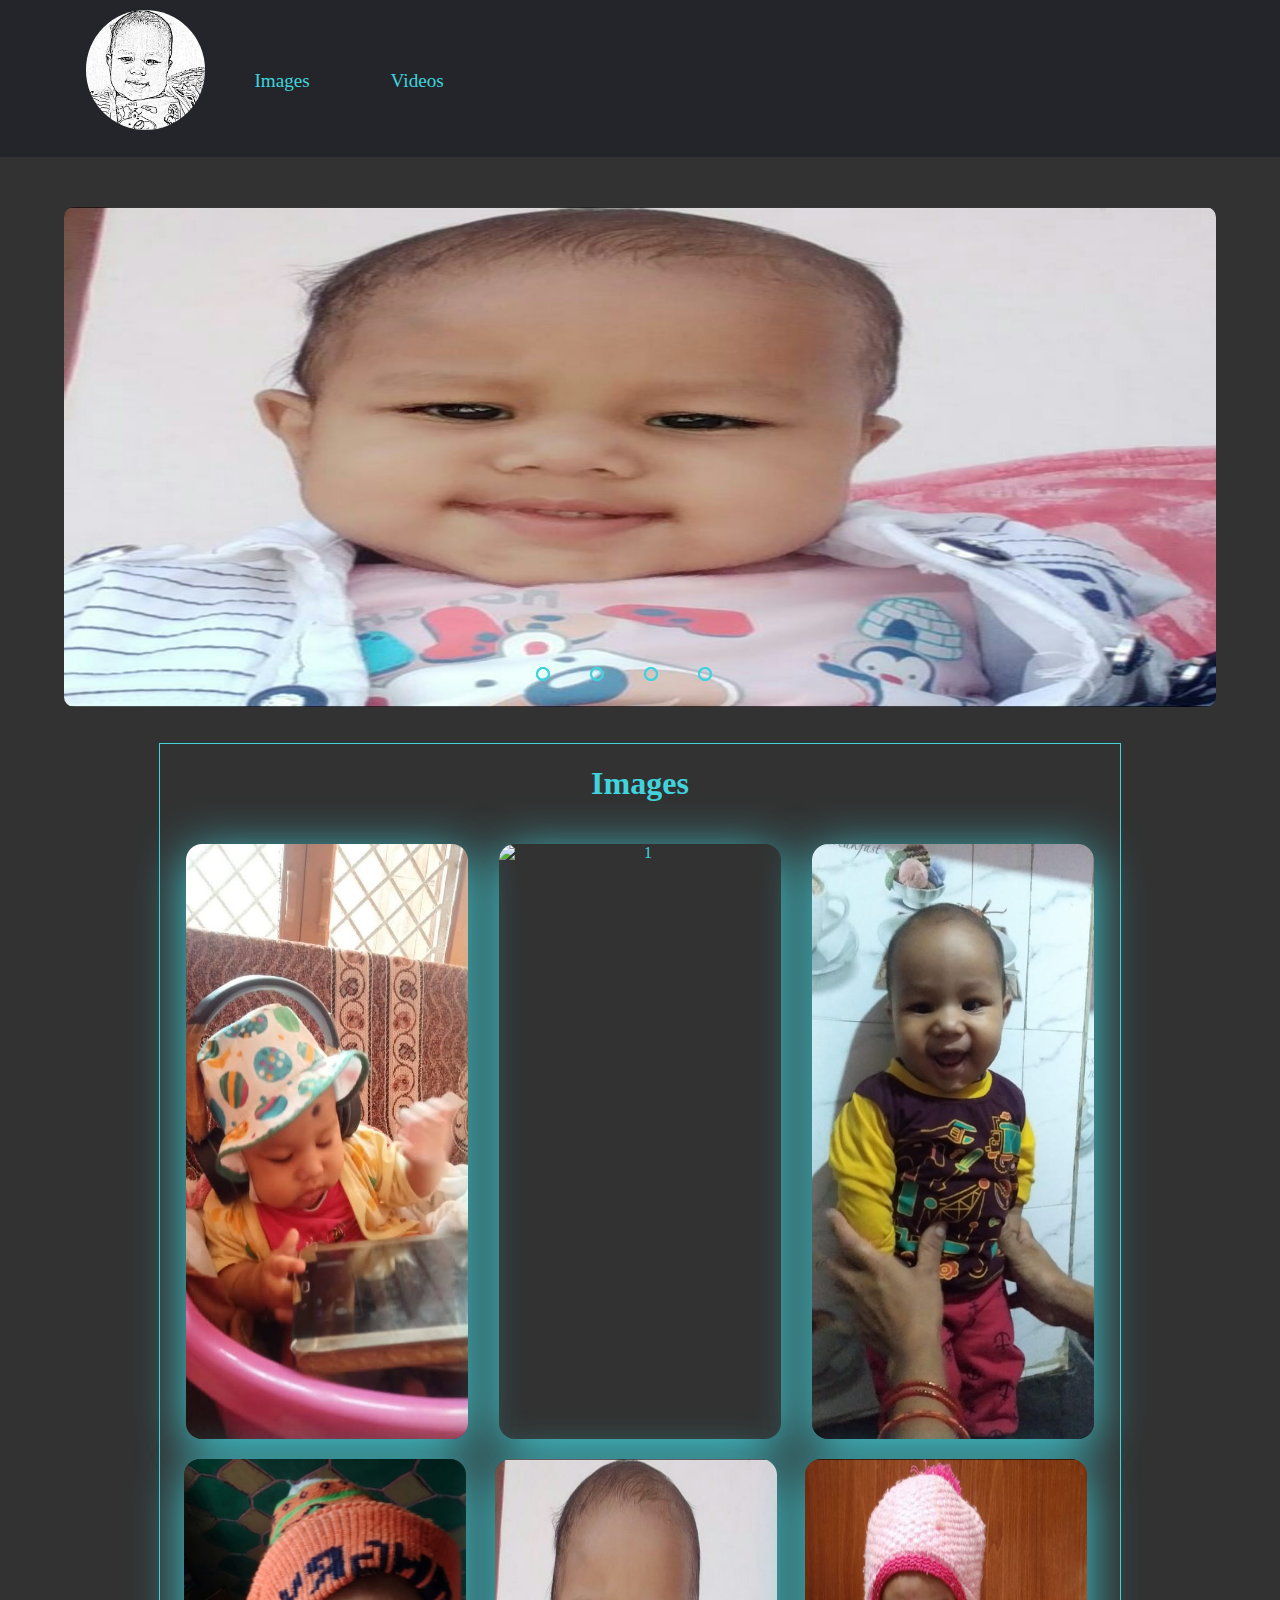
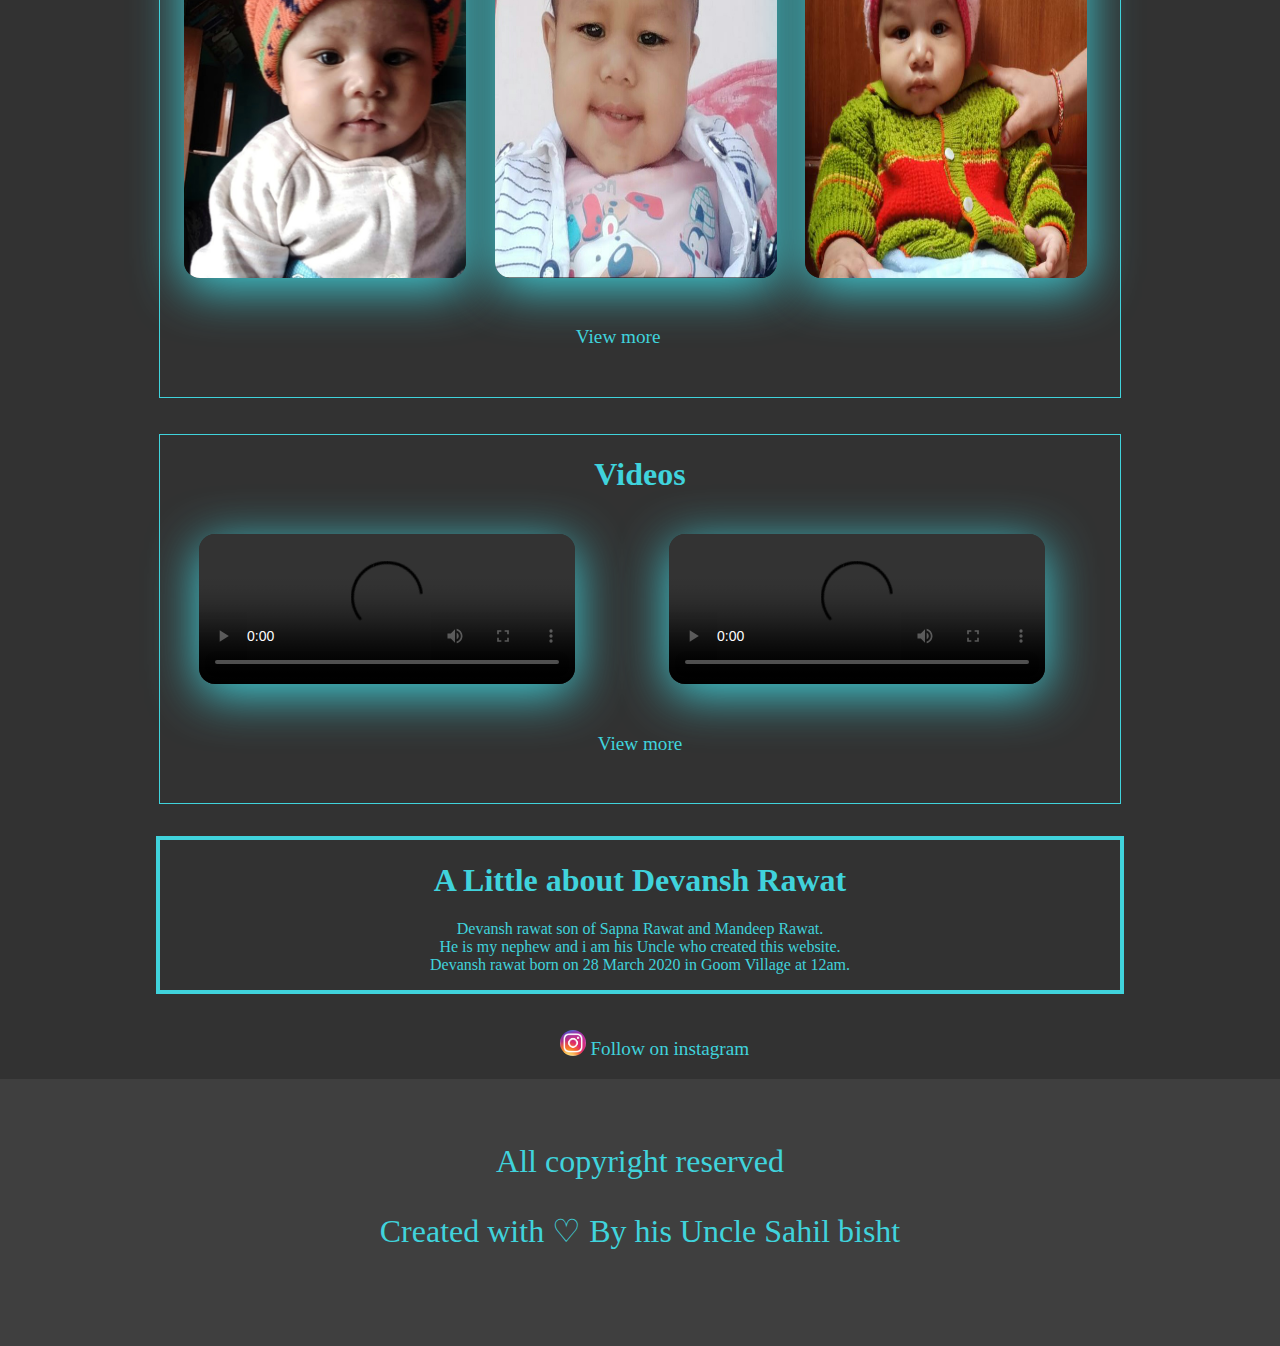
==== index.html @ 72578684 "Add files via upload" ====
<!doctype html>
<html lang="en">
<head><title>Devansh</title>
<link rel="stylesheet" href="main.css">
</head>
<body>
<div class="header">
<a href="index.html"><img src="Logo.jpeg"></a>
<nav><ul>

<li><a href="images.html">Images</a></li>
<li><a href="videos.html">Videos</a></li>


</ul>
</nav>
</div>
<br>
   <div class="slider">
      <div class="slides">
        <!--radio buttons start-->
        <input type="radio" name="radio-btn" id="radio1">
        <input type="radio" name="radio-btn" id="radio2">
        <input type="radio" name="radio-btn" id="radio3">
        <input type="radio" name="radio-btn" id="radio4">
        <!--radio buttons end-->
        <!--slide images start-->
        <div class="slide first">
          <img src="1.jpeg" alt="">
        </div>
        <div class="slide">
          <img src="2.jpeg" alt="">
        </div>
        <div class="slide">
          <img src="3.png" alt="">
        </div>
        <div class="slide">
          <img src="4.jpg" alt="">
        </div>
        <!--slide images end-->
        <!--automatic navigation start-->
        <div class="navigation-auto">
          <div class="auto-btn1"></div>
          <div class="auto-btn2"></div>
          <div class="auto-btn3"></div>
          <div class="auto-btn4"></div>
        </div>
        <!--automatic navigation end-->
      </div>
      <!--manual navigation start-->
      <div class="navigation-manual">
        <label for="radio1" class="manual-btn"></label>
        <label for="radio2" class="manual-btn"></label>
        <label for="radio3" class="manual-btn"></label>
        <label for="radio4" class="manual-btn"></label>
      </div>
      <!--manual navigation end-->
    </div>
    <!--image slider end-->
</div>
<br><br>
<div class="container">
<h1>Images</h1>
<div class="flexbox"> 
<img src="5.jpg" alt="1">
<img src="6.jpeg" alt="1">
<img src="7.jpg" alt="1">
<img src="2.jpeg" alt="1">
<img src="1.jpeg" alt="1">
<img src="3.png" alt="1">
<br><br><br>
<a href="images.html">View more</a>
<br><br>
</div>
</div>
<br><br>
<div class="container1">
<h1>Videos</h1>
<div class="flexbox1"> 
<video controls autoplay>
<source src="Video1.mp4"></video><br><br>
<video controls autoplay>
<source src="Video2.mp4"></video>
<!--<video controls autoplay>
<source src="Video3.mp4"></video>
<video controls autoplay>
<source src="Video4.mp4"></video>-->
<br><br><br>
<a href="videos.html">View more</a>
</div>
</div>
<div class="about">
<h1>A Little about Devansh Rawat</h1>
<p>Devansh rawat son of Sapna Rawat and Mandeep Rawat. <br>He is my nephew and i am his Uncle who created this website.<br> Devansh rawat born on 28 March 2020 in Goom Village at 12am.</p> 

</div>
<br><br>

<a href="https://www.instagram.com/deva.nsh560/">&nbsp; <img src="images.jpeg" id="insta"> Follow on instagram</a>
<br><br>
<div class="footer">
All copyright reserved<br>
<p>
Created with ♡ By his Uncle Sahil bisht</p>
</div>

    <script type="text/javascript">
    var counter = 1;
    setInterval(function(){
      document.getElementById('radio' + counter).checked = true;
      counter++;
      if(counter > 4){
        counter = 1;
      }
    }, 3000);
    </script>

 
      


</body>

</html>
---- main.css ----
body{
background:#323232;
margin:0;
padding:0;
font-family:corbel;
}
.header img{
margin-top:2em;
width:10%;
border-radius:5em;
position:relative;
margin-top:-2em;
}
.header{
background:#24252a;
padding:3em;
margin-bottom:2em;

}
nav li{
display:inline-block;

}
nav ul{
margin-right:1em;
margin-left:8em;
margin-top:-4em;
}
a{
text-decoration:none;
color: #40D3DC ;
padding:2em;
font-size:1.2em;
}
nav a:hover{
background:#40D3DC;
color:white;
border-radius:.3em;
}
.slider{
		background:#242424;
  width: 90%;
  height: 500px;
  border-radius: 10px;
  overflow: hidden;
  margin-left:5%;
  margin-right:5%;
}

.slides{
  margin-left:0;
  width: 500%;
  height: 500px;
  display: flex;
}

.slides input{
  display:none;
  margin-left:5em;
}

.slide{
  width: 20%;
  transition: 2s;
}

.slide img{
  width: 100%;
  height: 500px;
}

/*css for manual slide navigation*/

.navigation-manual{
		margin-left:10em;
  position: absolute;
  width: 800px;
  margin-top: -40px;
  display: flex;
  justify-content: center;
}

.manual-btn{
  border: 2px solid #40D3DC;
  padding: 5px;
  border-radius: 10px;
  cursor: pointer;
  transition: 1s;
}

.manual-btn:not(:last-child){
  margin-right: 40px;
}

.manual-btn:hover{
  background: #40D3DC;
}

#radio1:checked ~ .first{
  margin-left: 0;
}

#radio2:checked ~ .first{
  margin-left: -20%;
}

#radio3:checked ~ .first{
  margin-left: -40%;
}

#radio4:checked ~ .first{
  margin-left: -60%;
}

/*css for automatic navigation*/

.navigation-auto{
  position: absolute;
  display: flex;
  width: 800px;
  justify-content: center;
  margin-top: 460px;
  margin-left:10em;
}

.navigation-auto div{
  border: 2px solid #40D3DC;
  padding: 5px;
  border-radius: 10px;
  transition: 1s;
}

.navigation-auto div:not(:last-child){
  margin-right: 40px;
}

#radio1:checked ~ .navigation-auto .auto-btn1{
  background: #40D3DC;
}

#radio2:checked ~ .navigation-auto .auto-btn2{
  background: #40D3DC;
}

#radio3:checked ~ .navigation-auto .auto-btn3{
  background: #40D3DC;
}

#radio4:checked ~ .navigation-auto .auto-btn4{
  background: #40D3DC;
}
.container,.container1{
border:1px solid #40D3DC;
width:75%;
margin:0 auto;
text-align:center;

}  
.container,.container1 h1{
color:#40D3DC;
} 
.flexbox,.flexbox1{
display:flex;
padding:10px;
flex-wrap:wrap;
flex-direction:row;
justify-content:space-around;
}  
.flexbox img{
width:30%;
margin:10px;
box-shadow:0 10px 50px #40D3DC;
border-radius:1em;
}
.flexbox1 video{
width:40%;
box-shadow:0 10px 50px #40D3DC;
border-radius:1em;
margin:10px;
}
.flexbox a{
margin-left:12em;
}
#insta{
width:2%;
margin-left:40%;
border-radius:.7em;
}
.footer{
background:#3F3F3F;
padding:2em;
color: #40D3DC;
margin-bottom:0;
text-align:center;
font-size:2em;
}
.about{
border:4px solid #40D3DC;
width:75%;
margin:0 auto;
text-align:center;
color: #40D3DC;
margin-top:2em;
}
.container a:hover,.container1 a:hover{
background:#40D3DC;
color:white;
border-radius:.3em;
}
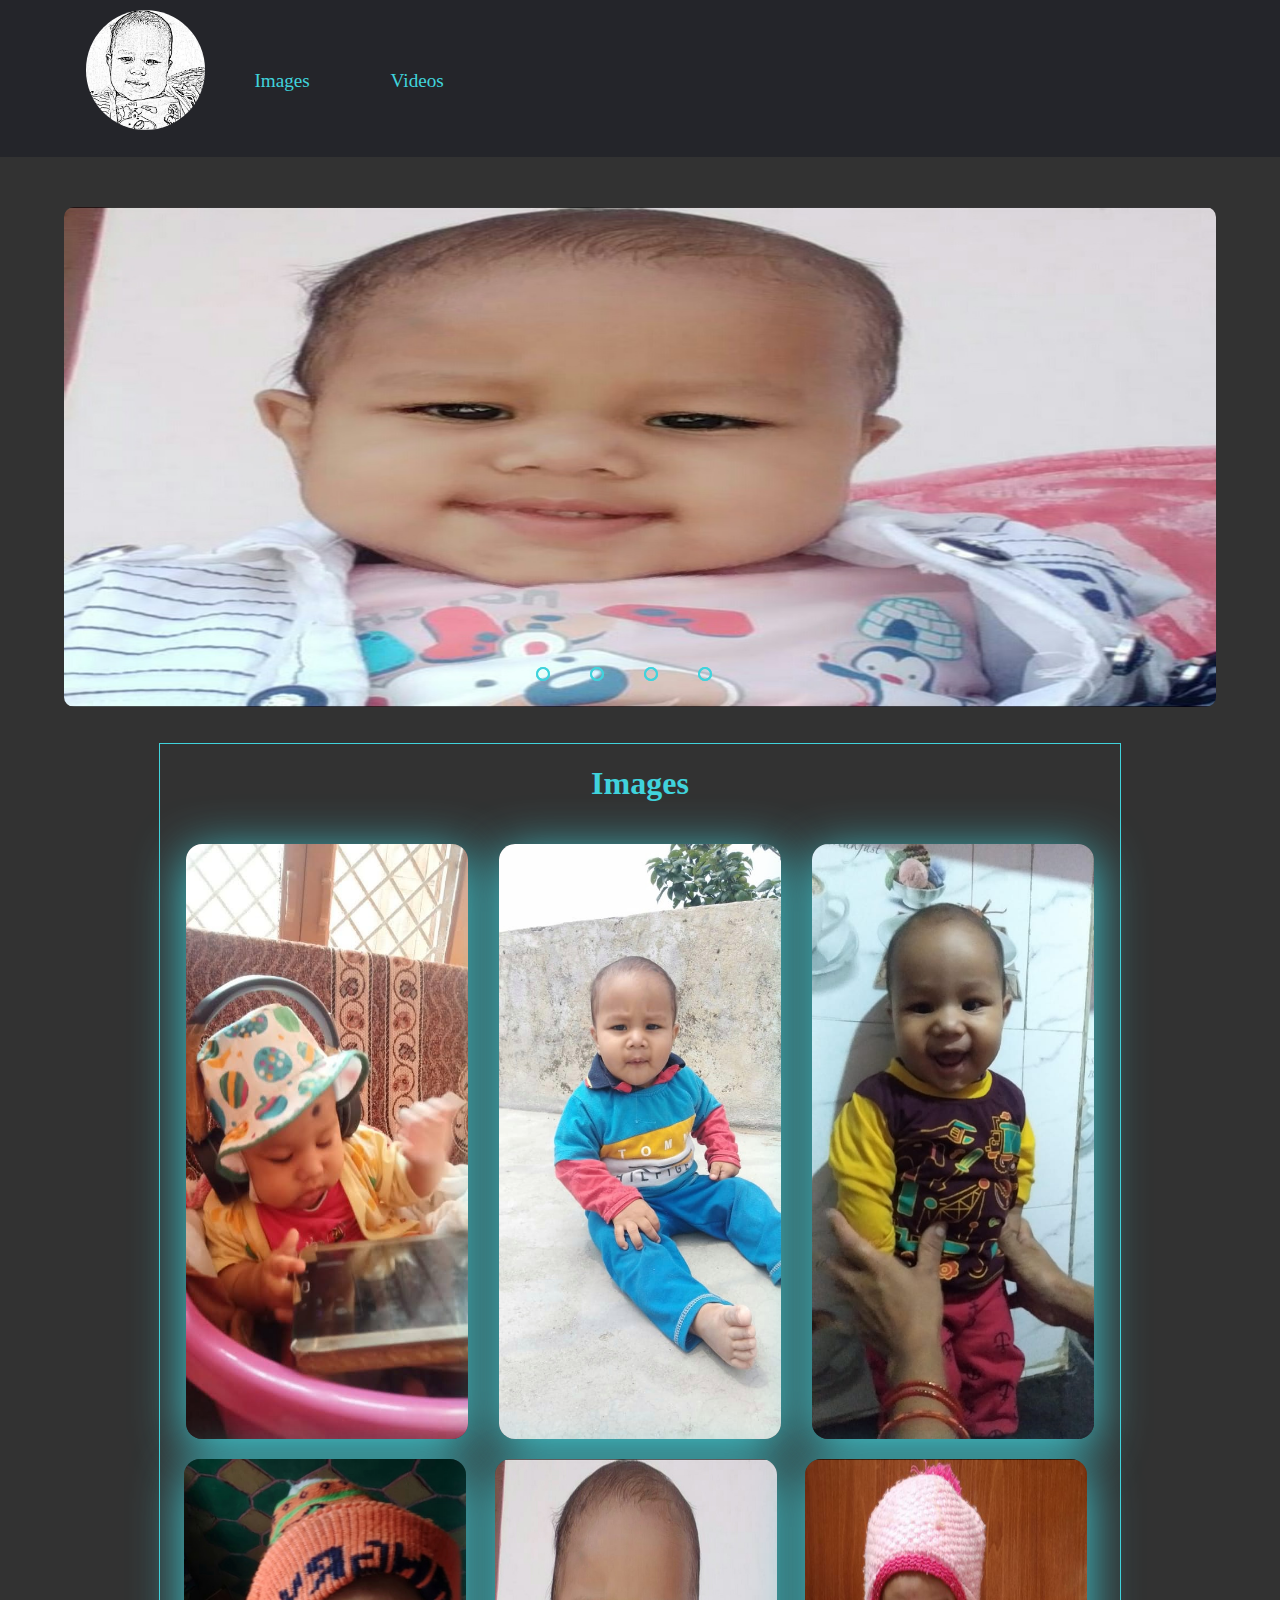
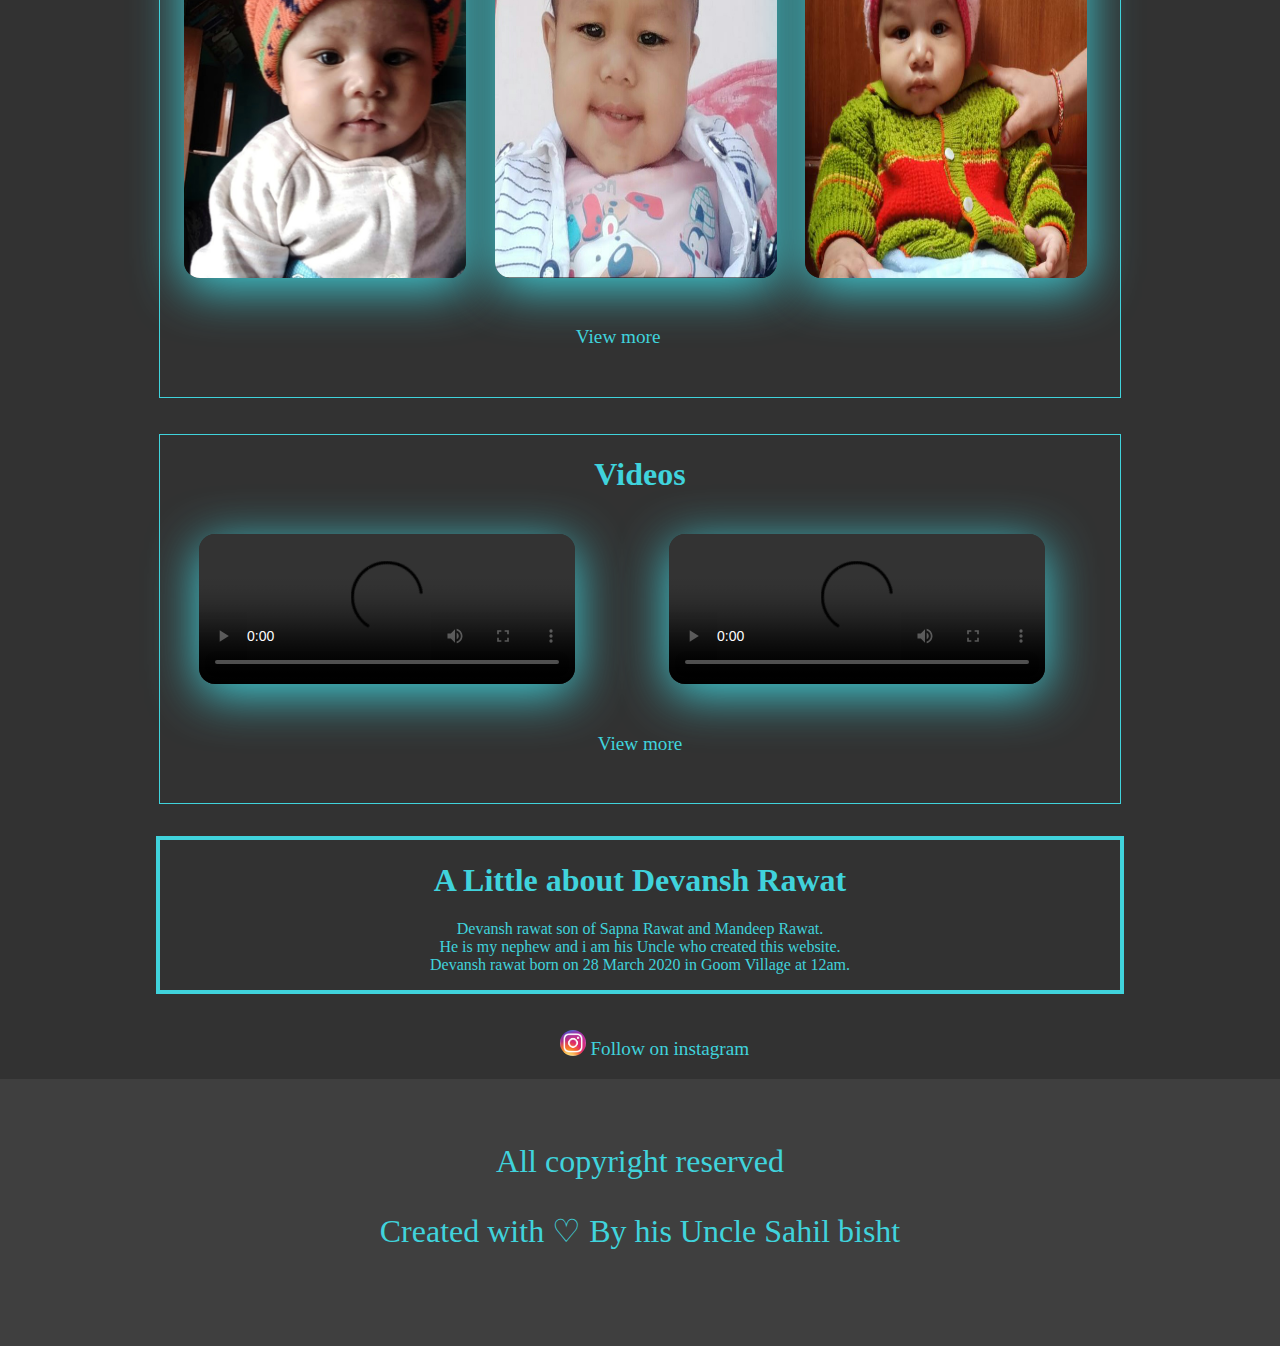
==== commit 16101457: "Update index.html" ====
--- a/index.html
+++ b/index.html
@@ -63,7 +63,7 @@
 <h1>Images</h1>
 <div class="flexbox"> 
 <img src="5.jpg" alt="1">
-<img src="6.jpeg" alt="1">
+<img src="9-01.jpeg" alt="1">
 <img src="7.jpg" alt="1">
 <img src="2.jpeg" alt="1">
 <img src="1.jpeg" alt="1">
@@ -121,4 +121,4 @@
 
 </body>
 
-</html>+</html>
